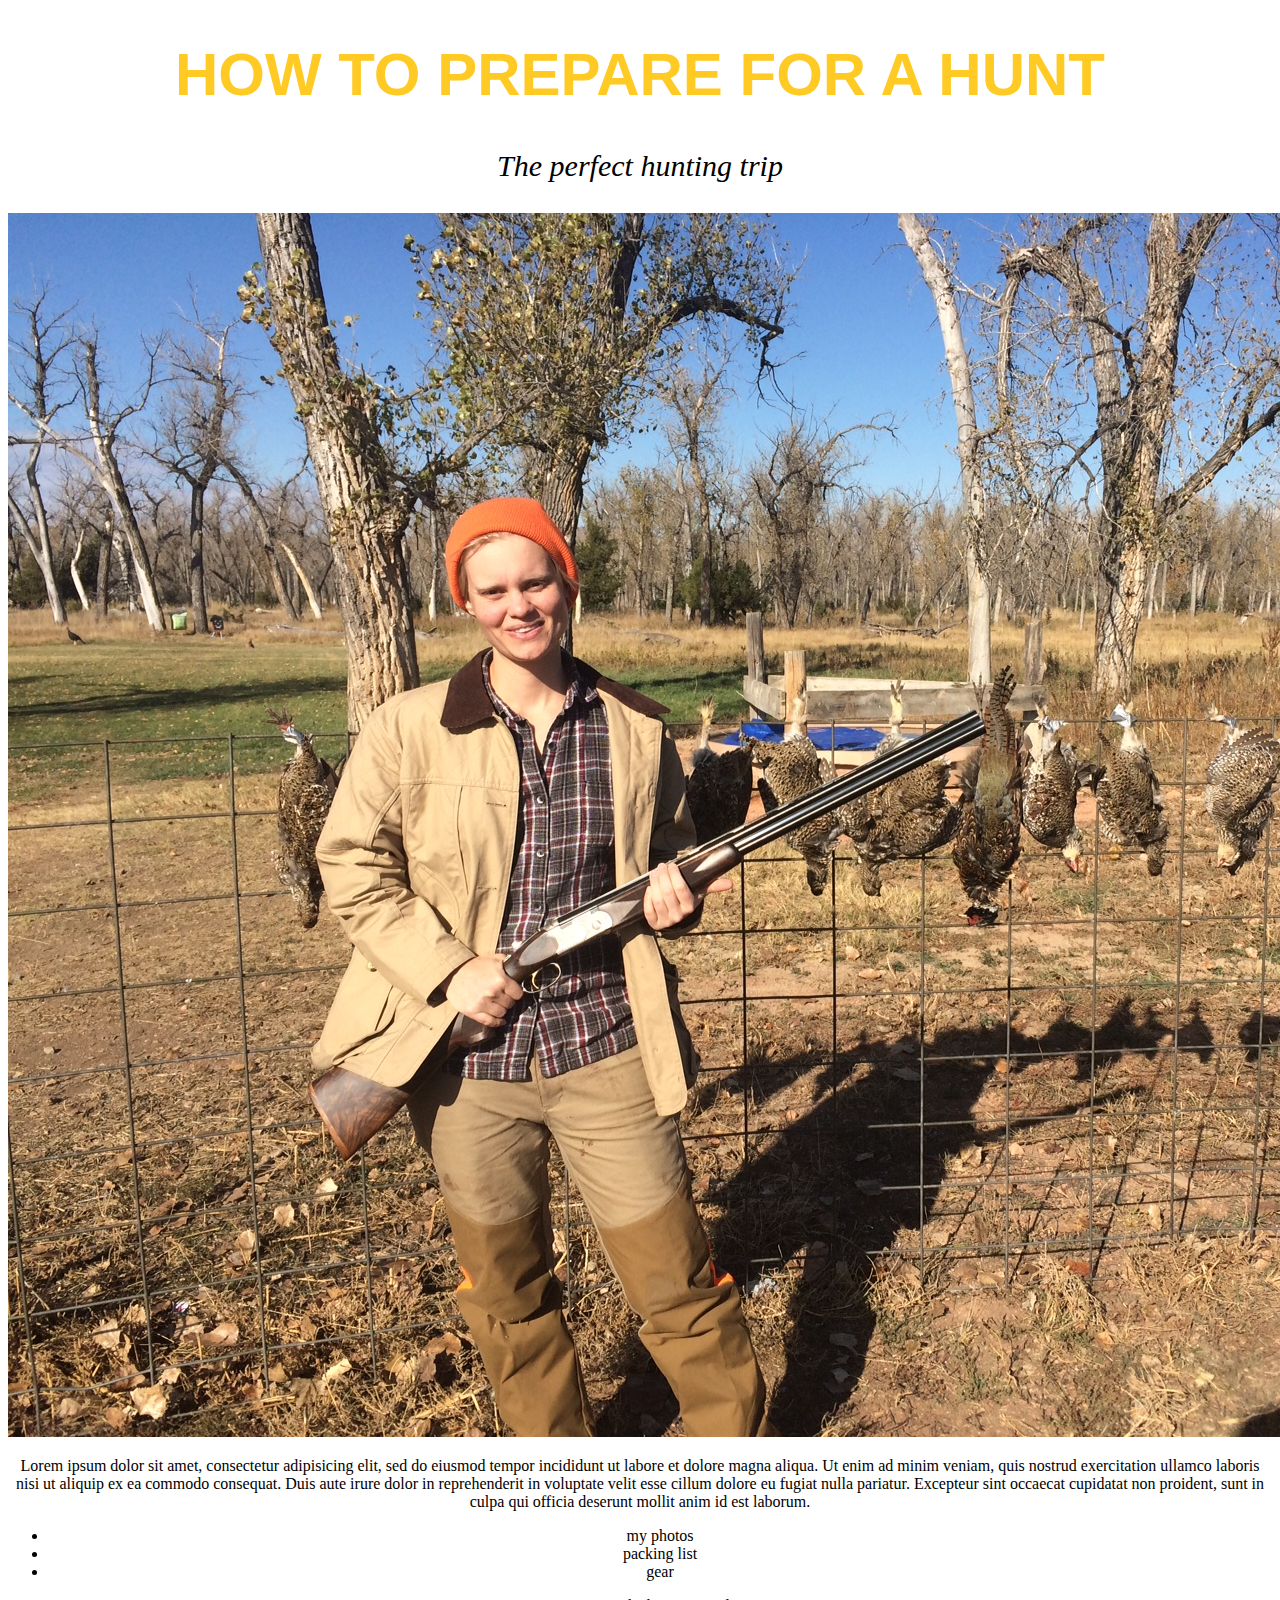
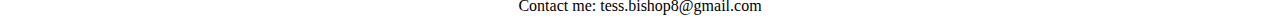
==== unit_3/index.html @ 526ea37c "adding content" ====
<!DOCTYPE HTML>
<html>
<head>
  <link rel="stylesheet" type="text/css" href="CSS/style.css">
  <title>Hunting In</title>
</head>

<body>
  <h1>How to prepare for a hunt</h1>
  <!-- <h2 class="important">This is a collection of my photos!</h2> -->
  <p id="slogan">The perfect hunting trip</p>
  <img src="images/image1.JPG" title="hunting photo">
  <p>Lorem ipsum dolor sit amet, consectetur adipisicing elit, sed do eiusmod
  tempor incididunt ut labore et dolore magna aliqua. Ut enim ad minim veniam,
  quis nostrud exercitation ullamco laboris nisi ut aliquip ex ea commodo
  consequat. Duis aute irure dolor in reprehenderit in voluptate velit esse
  cillum dolore eu fugiat nulla pariatur. Excepteur sint occaecat cupidatat non
  proident, sunt in culpa qui officia deserunt mollit anim id est laborum.
  </p>
  <ul>
    <li>my photos</li>
    <li>packing list</li>
    <li>gear</li>
  </ul>
  <!-- <a href="">My Photo Album...</a> -->
  Contact me: tess.bishop8@gmail.com
</body>
</html>
---- unit_3/CSS/style.css ----
body{
  background: url(images/image1.JPG);
  background-size: ;
  /*color: #FFCA23;*/
  text-align: center;
}

h1{
  color: #FFCA23;
  font-family: Helvetica;
  text-transform: uppercase;
  font-size: 60px;
}

p{
  color: #000;
}

#slogan{
  font-style: italic;
  font-size: 30px;
}
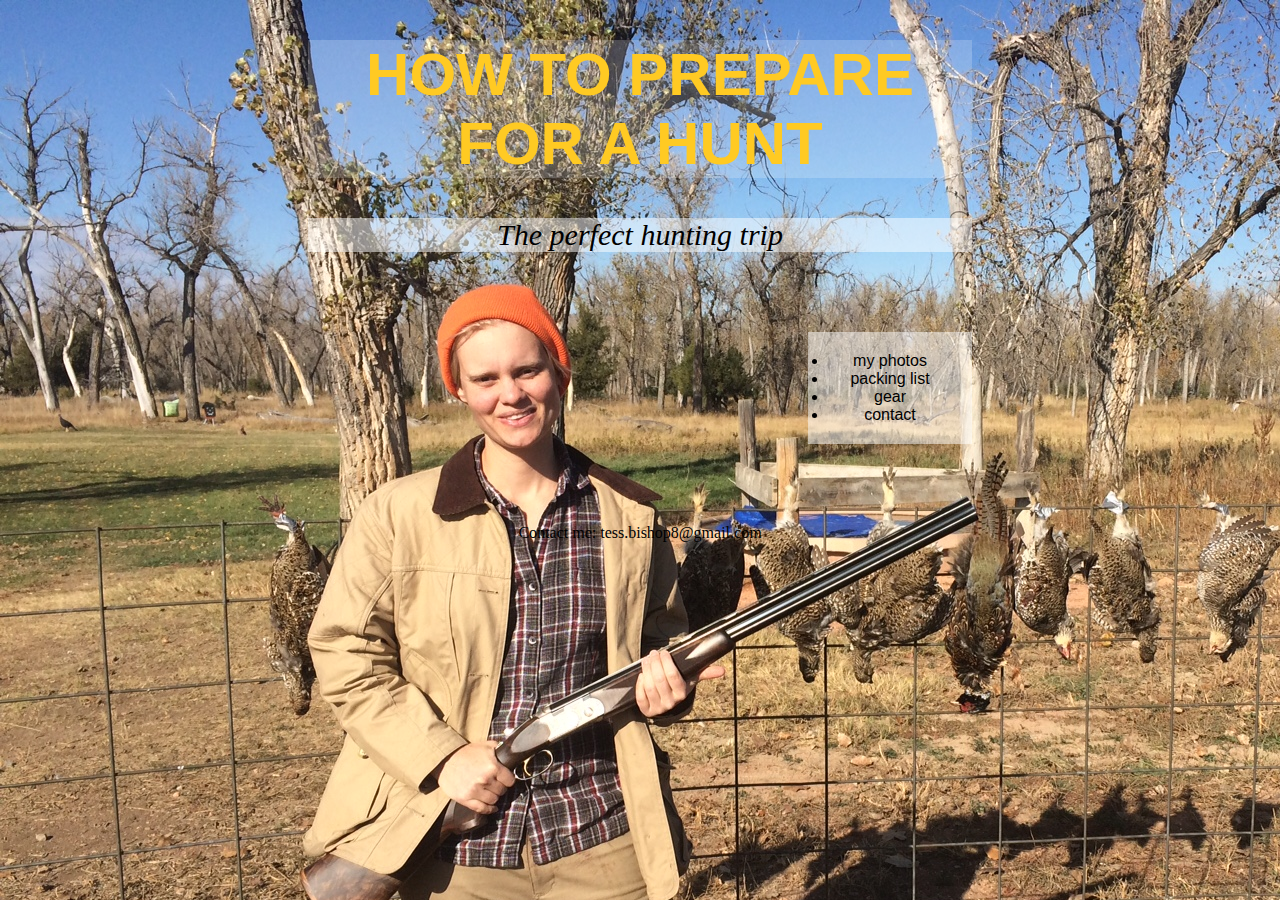
==== commit e404f8be: "styling" ====
--- a/unit_3/index.html
+++ b/unit_3/index.html
@@ -9,20 +9,21 @@
   <h1>How to prepare for a hunt</h1>
   <!-- <h2 class="important">This is a collection of my photos!</h2> -->
   <p id="slogan">The perfect hunting trip</p>
-  <img src="images/image1.JPG" title="hunting photo">
-  <p>Lorem ipsum dolor sit amet, consectetur adipisicing elit, sed do eiusmod
+  <!-- <img src="images/image1.JPG" title="hunting photo"> -->
+ <!--  <p class="content">Lorem ipsum dolor sit amet, consectetur adipisicing elit, sed do eiusmod
   tempor incididunt ut labore et dolore magna aliqua. Ut enim ad minim veniam,
   quis nostrud exercitation ullamco laboris nisi ut aliquip ex ea commodo
   consequat. Duis aute irure dolor in reprehenderit in voluptate velit esse
   cillum dolore eu fugiat nulla pariatur. Excepteur sint occaecat cupidatat non
   proident, sunt in culpa qui officia deserunt mollit anim id est laborum.
-  </p>
-  <ul>
+  </p> -->
+  <ul class="content">
     <li>my photos</li>
     <li>packing list</li>
     <li>gear</li>
+    <li>contact</li>
   </ul>
   <!-- <a href="">My Photo Album...</a> -->
-  Contact me: tess.bishop8@gmail.com
-</body>
+ </body>
+<footer>Contact me: tess.bishop8@gmail.com</footer>
 </html>
--- a/unit_3/CSS/style.css
+++ b/unit_3/CSS/style.css
@@ -1,8 +1,9 @@
-body{
-  background: url(images/image1.JPG);
-  background-size: ;
+body {
+  background: url("../hunting.JPG");
+  background-size: scroll;
   /*color: #FFCA23;*/
   text-align: center;
+  /*background-position: center center;*/
 }
 
 h1{
@@ -10,13 +11,33 @@
   font-family: Helvetica;
   text-transform: uppercase;
   font-size: 60px;
+  background: rgba(255,255,255,.2);
+  margin-left: 300px;
+  margin-right: 300px;
 }
 
 p{
   color: #000;
+  background: rgba(255,255,255,.5);
+}
+
+ul{
+  /*background: rgba(255,255,255,.2);*/
 }
 
 #slogan{
   font-style: italic;
   font-size: 30px;
+  margin-left: 300px;
+  margin-right: 300px;
+  /*  */
 }
+
+.content{
+  padding: 20px;
+  margin: 80px;
+  margin-left: 800px;
+  margin-right: 300px;
+  font-family: helvetica;
+  background: rgba(255,255,255,.5);
+}
